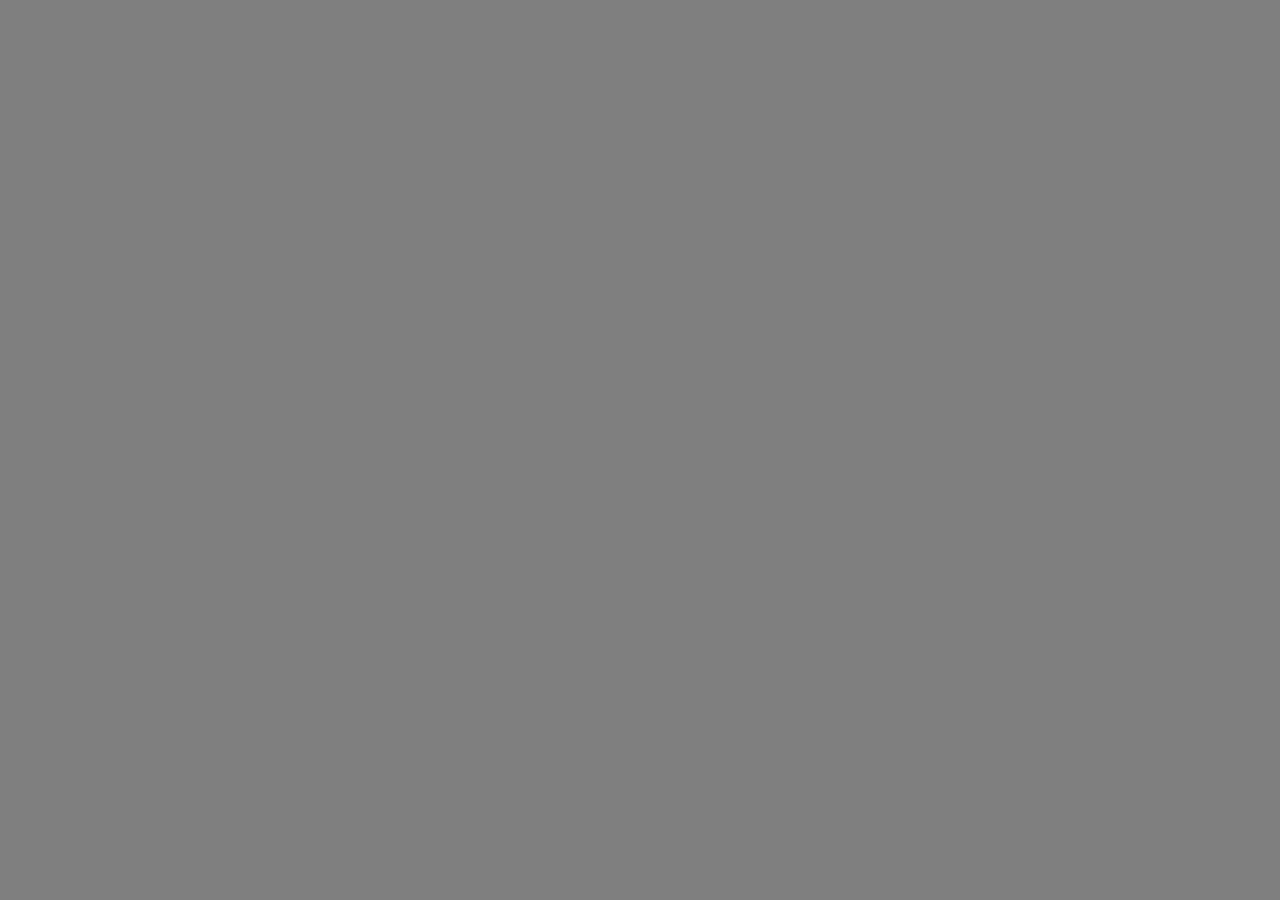
==== index.html @ d3a47c02 "Update index.html" ====
<!DOCTYPE html>
<html lang="en">
<head>
  <meta charset="UTF-8">
  <meta name="viewport" content="width=device-width, initial-scale=1.0">
  <title>Gorilla Tag Weather Forecast</title>
  <style>
    body {
      margin: 0;
      padding: 0;
      background: url('https://preview.redd.it/rnhbhegj2jhb1.png?width=1920&format=png&auto=webp&s=22f24209e95b9fed135c5335abb3f7d4a035342f') center/cover no-repeat;
      font-family: 'Arial', sans-serif;
      color: #fff;
      text-align: center;
      position: relative;
    }

    body::before {
      content: '';
      position: absolute;
      top: 0;
      left: 0;
      width: 100%;
      height: 100%;
      background: rgba(0, 0, 0, 0.5); /* Semi-transparent black overlay */
    }

    .header {
      padding: 50px;
    }

    h1 {
      font-size: 36px;
      font-weight: bold;
      margin-bottom: 20px;
    }

    h2 {
      font-size: 24px;
      font-weight: bold;
      margin-bottom: 50px;
    }

    .emoji {
      font-size: 100px;
      margin: 20px;
    }

    .weather-description {
      font-size: 20px;
    }
  </style>
</head>
<body>

<div class="header">
  <h1>Gorilla Tag Weather Forecast</h1>
  <h2>Welcome to Gorilla Tag's (UNOFFICIAL) Weather Forecast.</h2>

  <!-- Weather Emojis and Descriptions -->
  <div class="emoji">&#9728;<div class="weather-description">Sunny</div></div>
  <div class="emoji">&#127783;<div class="weather-description">Cloudy</div></div>
  <div class="emoji">&#127783;&#9728;<div class="weather-description">Partly Cloudy</div></div>
  <div class="emoji">&#127780;<div class="weather-description">Rainy</div></div>
  <!-- Add more emojis and descriptions as needed -->

</div>

</body>
</html>
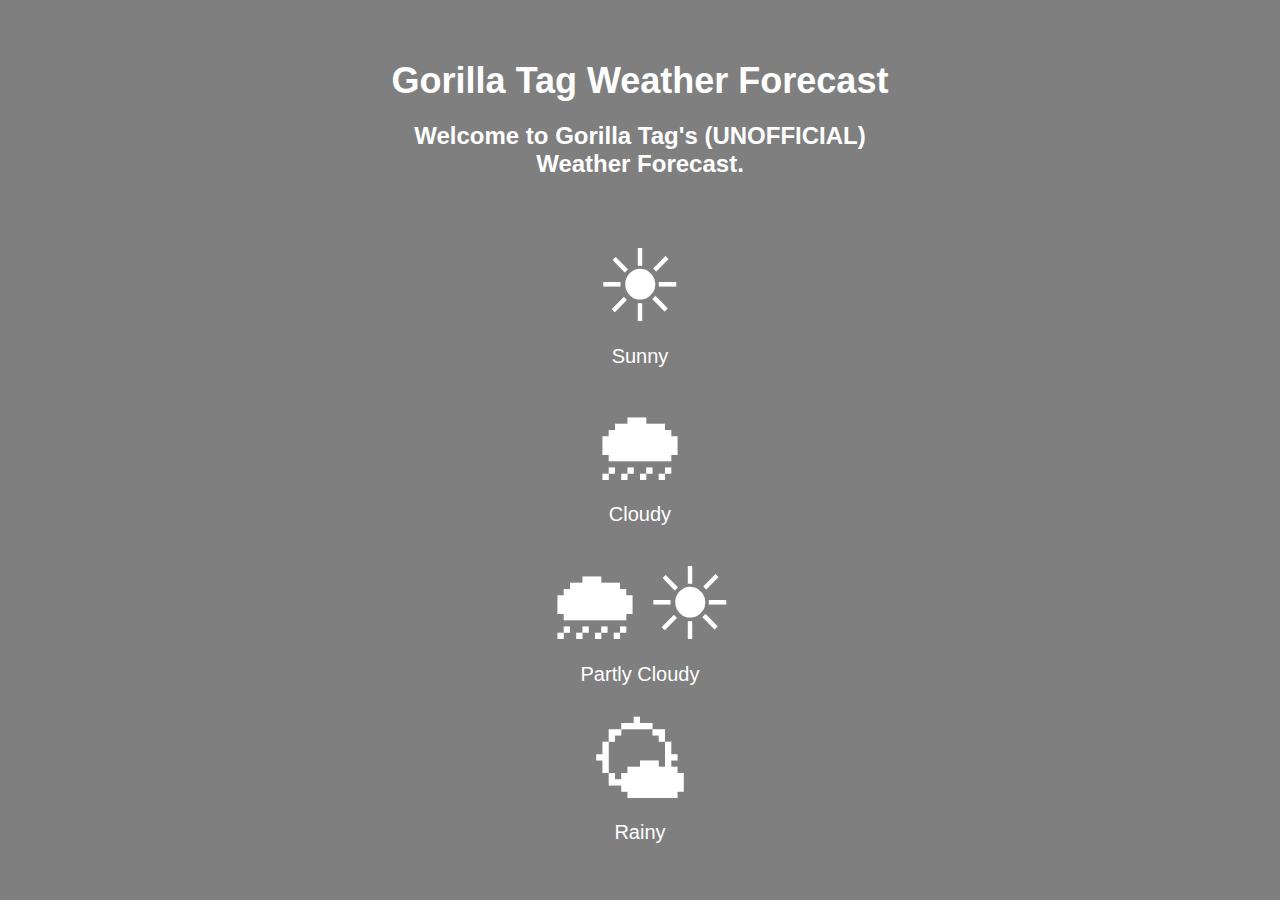
==== commit 1497cddc: "Update index.html" ====
--- a/index.html
+++ b/index.html
@@ -8,14 +8,19 @@
     body {
       margin: 0;
       padding: 0;
-      background: url('https://preview.redd.it/rnhbhegj2jhb1.png?width=1920&format=png&auto=webp&s=22f24209e95b9fed135c5335abb3f7d4a035342f') center/cover no-repeat;
       font-family: 'Arial', sans-serif;
       color: #fff;
       text-align: center;
-      position: relative;
     }
 
-    body::before {
+    .background-container {
+      position: relative;
+      width: 100vw;
+      height: 100vh;
+      background: url('https://preview.redd.it/rnhbhegj2jhb1.png?width=1920&format=png&auto=webp&s=22f24209e95b9fed135c5335abb3f7d4a035342f') center/cover no-repeat;
+    }
+
+    .background-container::before {
       content: '';
       position: absolute;
       top: 0;
@@ -26,6 +31,10 @@
     }
 
     .header {
+      position: absolute;
+      top: 50%;
+      left: 50%;
+      transform: translate(-50%, -50%);
       padding: 50px;
     }
 
@@ -53,17 +62,19 @@
 </head>
 <body>
 
-<div class="header">
-  <h1>Gorilla Tag Weather Forecast</h1>
-  <h2>Welcome to Gorilla Tag's (UNOFFICIAL) Weather Forecast.</h2>
+<div class="background-container">
+  <div class="header">
+    <h1>Gorilla Tag Weather Forecast</h1>
+    <h2>Welcome to Gorilla Tag's (UNOFFICIAL) Weather Forecast.</h2>
 
-  <!-- Weather Emojis and Descriptions -->
-  <div class="emoji">&#9728;<div class="weather-description">Sunny</div></div>
-  <div class="emoji">&#127783;<div class="weather-description">Cloudy</div></div>
-  <div class="emoji">&#127783;&#9728;<div class="weather-description">Partly Cloudy</div></div>
-  <div class="emoji">&#127780;<div class="weather-description">Rainy</div></div>
-  <!-- Add more emojis and descriptions as needed -->
+    <!-- Weather Emojis and Descriptions -->
+    <div class="emoji">&#9728;<div class="weather-description">Sunny</div></div>
+    <div class="emoji">&#127783;<div class="weather-description">Cloudy</div></div>
+    <div class="emoji">&#127783;&#9728;<div class="weather-description">Partly Cloudy</div></div>
+    <div class="emoji">&#127780;<div class="weather-description">Rainy</div></div>
+    <!-- Add more emojis and descriptions as needed -->
 
+  </div>
 </div>
 
 </body>
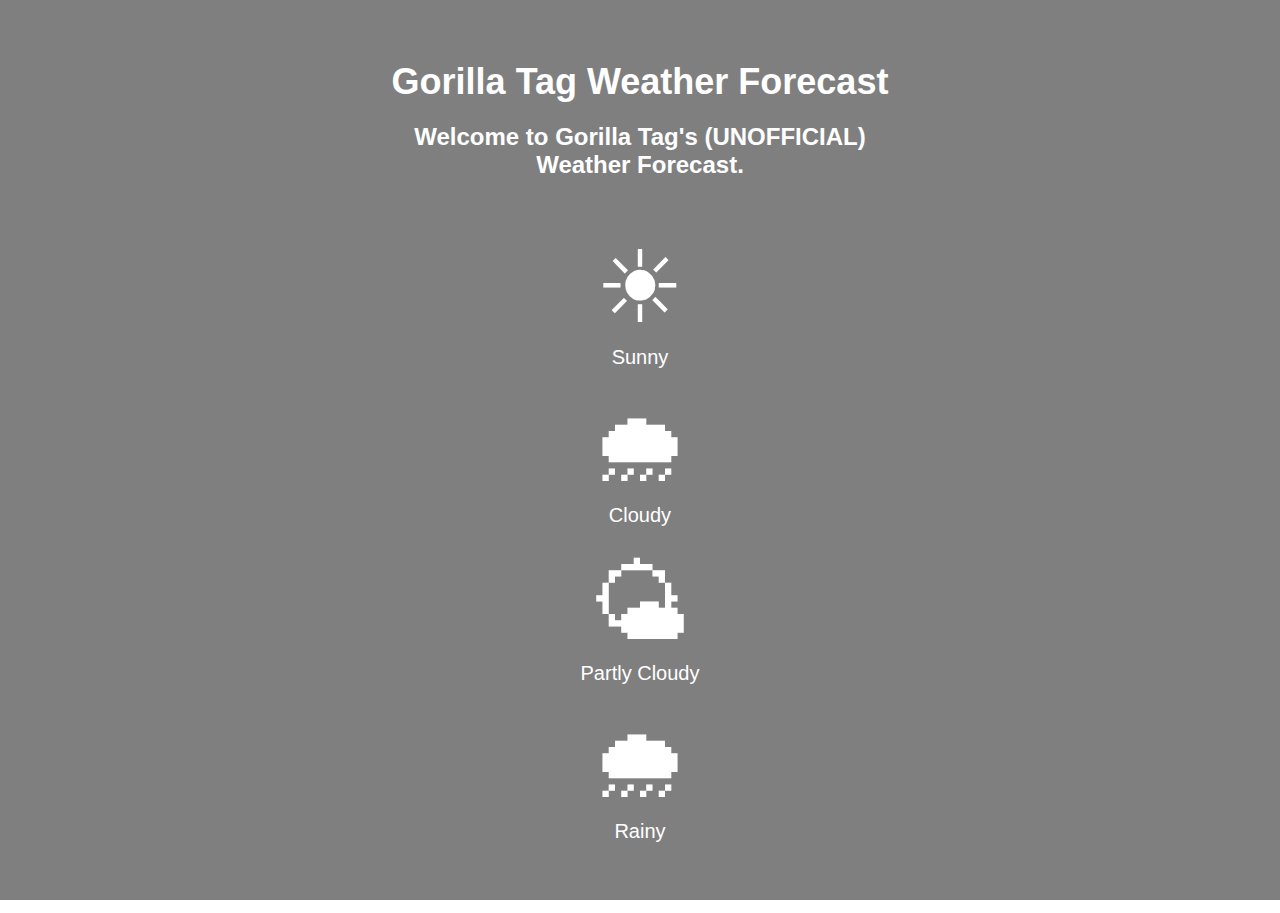
==== commit 4dc1fe37: "Update index.html" ====
--- a/index.html
+++ b/index.html
@@ -70,8 +70,8 @@
     <!-- Weather Emojis and Descriptions -->
     <div class="emoji">&#9728;<div class="weather-description">Sunny</div></div>
     <div class="emoji">&#127783;<div class="weather-description">Cloudy</div></div>
-    <div class="emoji">&#127783;&#9728;<div class="weather-description">Partly Cloudy</div></div>
-    <div class="emoji">&#127780;<div class="weather-description">Rainy</div></div>
+    <div class="emoji">&#127780;<div class="weather-description">Partly Cloudy</div></div>
+    <div class="emoji">&#127783;<div class="weather-description">Rainy</div></div>
     <!-- Add more emojis and descriptions as needed -->
 
   </div>
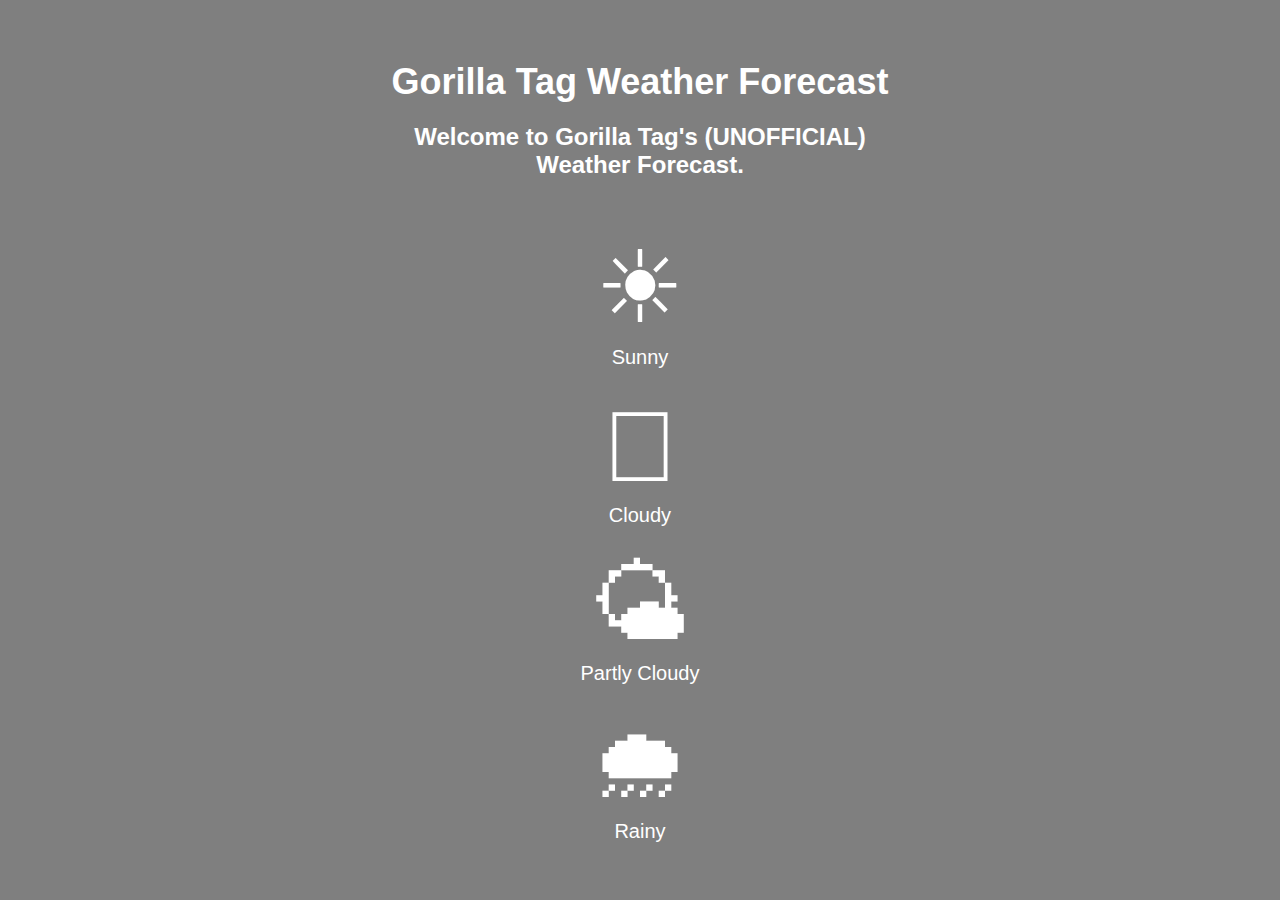
==== commit 5cb2587e: "Update index.html" ====
--- a/index.html
+++ b/index.html
@@ -69,7 +69,7 @@
 
     <!-- Weather Emojis and Descriptions -->
     <div class="emoji">&#9728;<div class="weather-description">Sunny</div></div>
-    <div class="emoji">&#127783;<div class="weather-description">Cloudy</div></div>
+    <div class="emoji">&#57417;<div class="weather-description">Cloudy</div></div>
     <div class="emoji">&#127780;<div class="weather-description">Partly Cloudy</div></div>
     <div class="emoji">&#127783;<div class="weather-description">Rainy</div></div>
     <!-- Add more emojis and descriptions as needed -->
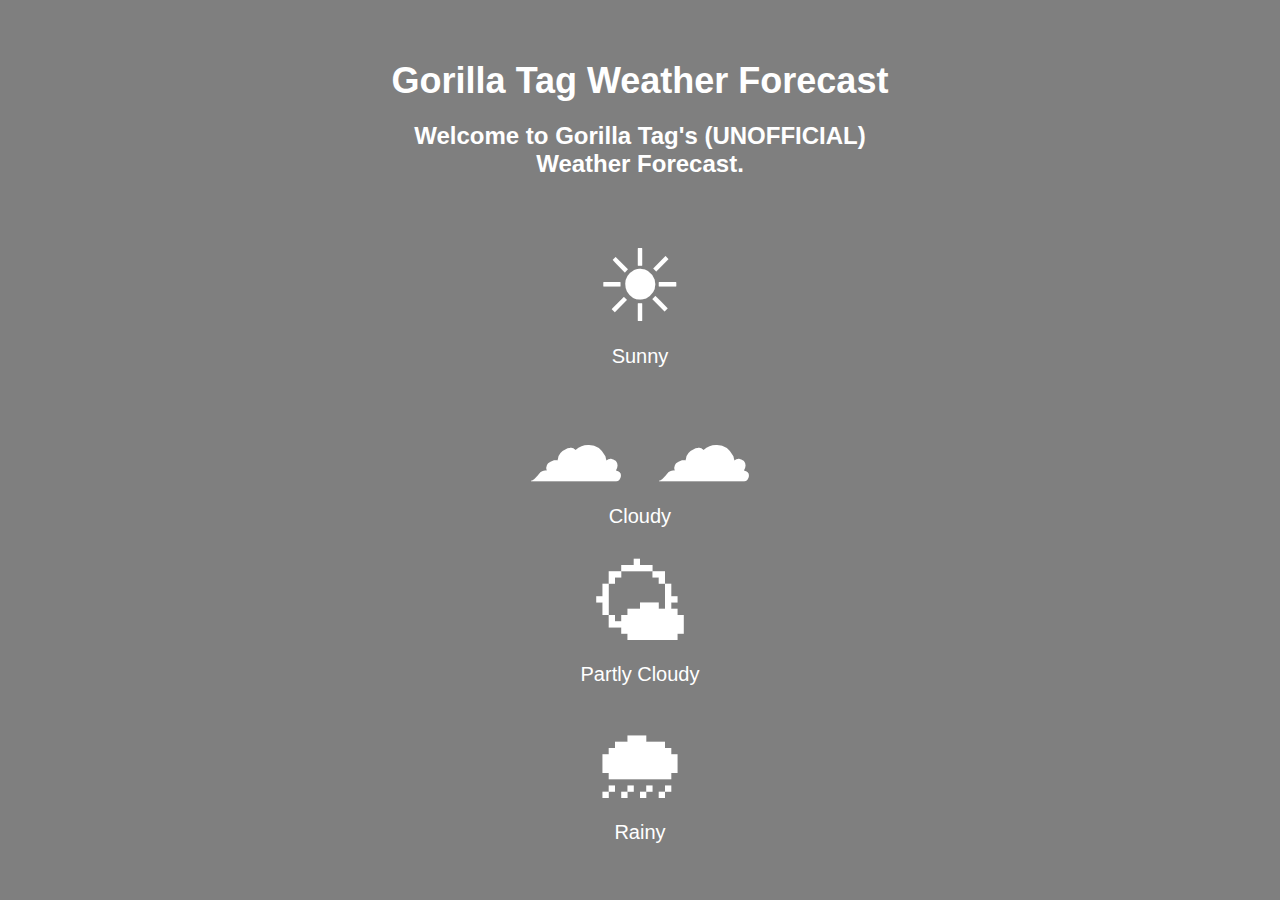
==== commit 9374e13f: "Update index.html" ====
--- a/index.html
+++ b/index.html
@@ -69,7 +69,7 @@
 
     <!-- Weather Emojis and Descriptions -->
     <div class="emoji">&#9728;<div class="weather-description">Sunny</div></div>
-    <div class="emoji">&#57417;<div class="weather-description">Cloudy</div></div>
+    <div class="emoji">	&#9729; &#x2601;<div class="weather-description">Cloudy</div></div>
     <div class="emoji">&#127780;<div class="weather-description">Partly Cloudy</div></div>
     <div class="emoji">&#127783;<div class="weather-description">Rainy</div></div>
     <!-- Add more emojis and descriptions as needed -->
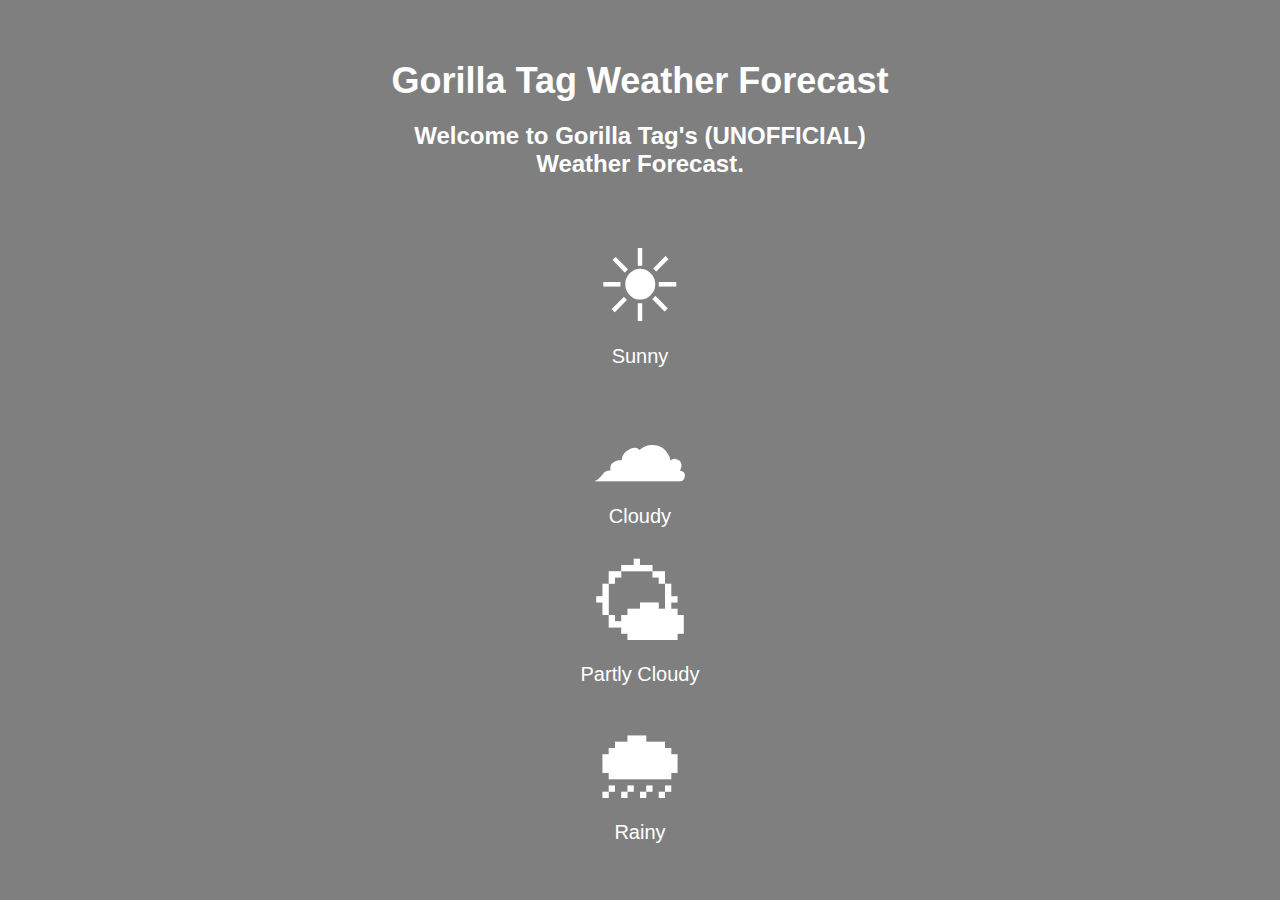
==== commit bb2119f5: "Update index.html" ====
--- a/index.html
+++ b/index.html
@@ -69,7 +69,7 @@
 
     <!-- Weather Emojis and Descriptions -->
     <div class="emoji">&#9728;<div class="weather-description">Sunny</div></div>
-    <div class="emoji">	&#9729; &#x2601;<div class="weather-description">Cloudy</div></div>
+    <div class="emoji">	&#9729;<div class="weather-description">Cloudy</div></div>
     <div class="emoji">&#127780;<div class="weather-description">Partly Cloudy</div></div>
     <div class="emoji">&#127783;<div class="weather-description">Rainy</div></div>
     <!-- Add more emojis and descriptions as needed -->
